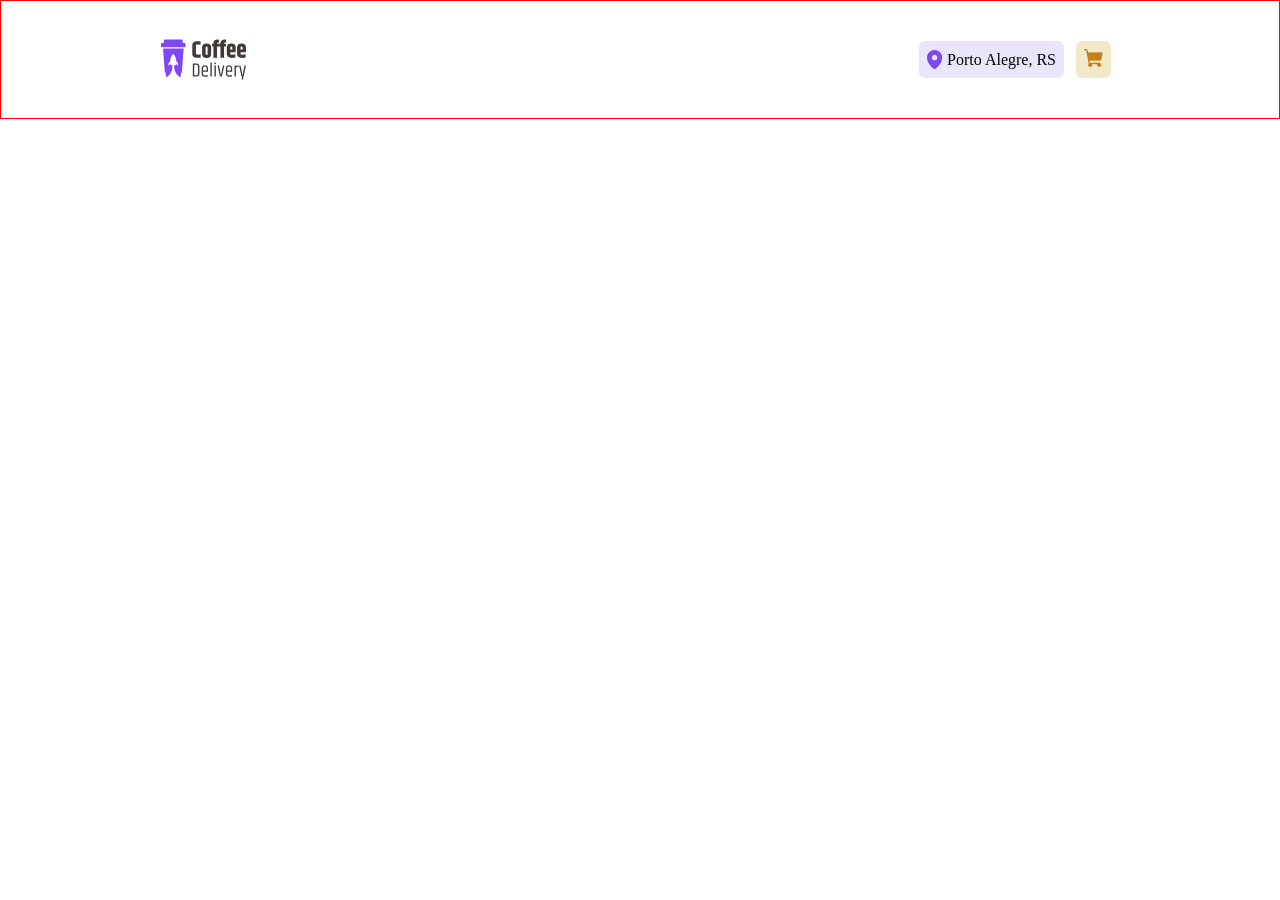
==== index.html @ a68ef125 "começando flex box" ====
<!DOCTYPE html>
<html lang="en">
<head>
    <meta charset="UTF-8">
    <meta name="viewport" content="width=device-width, initial-scale=1.0">
    <title>Coffee Delivery</title>
    <link rel="stylesheet" href="/index.css">
</head>
<body>
    <header>
        <img src="/imagens/Logo.svg" alt="Logo Coffee Delivery">
        <div class="div-header-right">
            <div class="div-local">
                <img src="/imagens/Vector (7).png" alt="ícone localização">
                <span>Porto Alegre, RS</span>
            </div>
            <button class="btn-cart">
                <img src="/imagens/Vector (6).png" alt="ícone carrinho">
            </button>
        </div>
    </header>
</body>
</html>
---- index.css ----
*{
    margin: 0;
    padding: 0;
    outline: 0;
    border: 0;
    box-sizing: border-box;
}
header{
    display: flex;
    padding: 32px 160px;
    justify-content: space-between;
    border: red 1px solid;
}
.div-local{
    background-color: #EBE5F9;
    border-radius: 6px;
    padding: 8px;
    display: flex;
    align-items: center;
    gap: 4px;
}
.btn-cart{
    background-color: #F1E9C9;
    padding: 8px;
    border-radius: 6px;
}
.div-header-right{
    display: flex;
    padding: 8px;
    border-radius: 6px;
    gap: 12px;
}
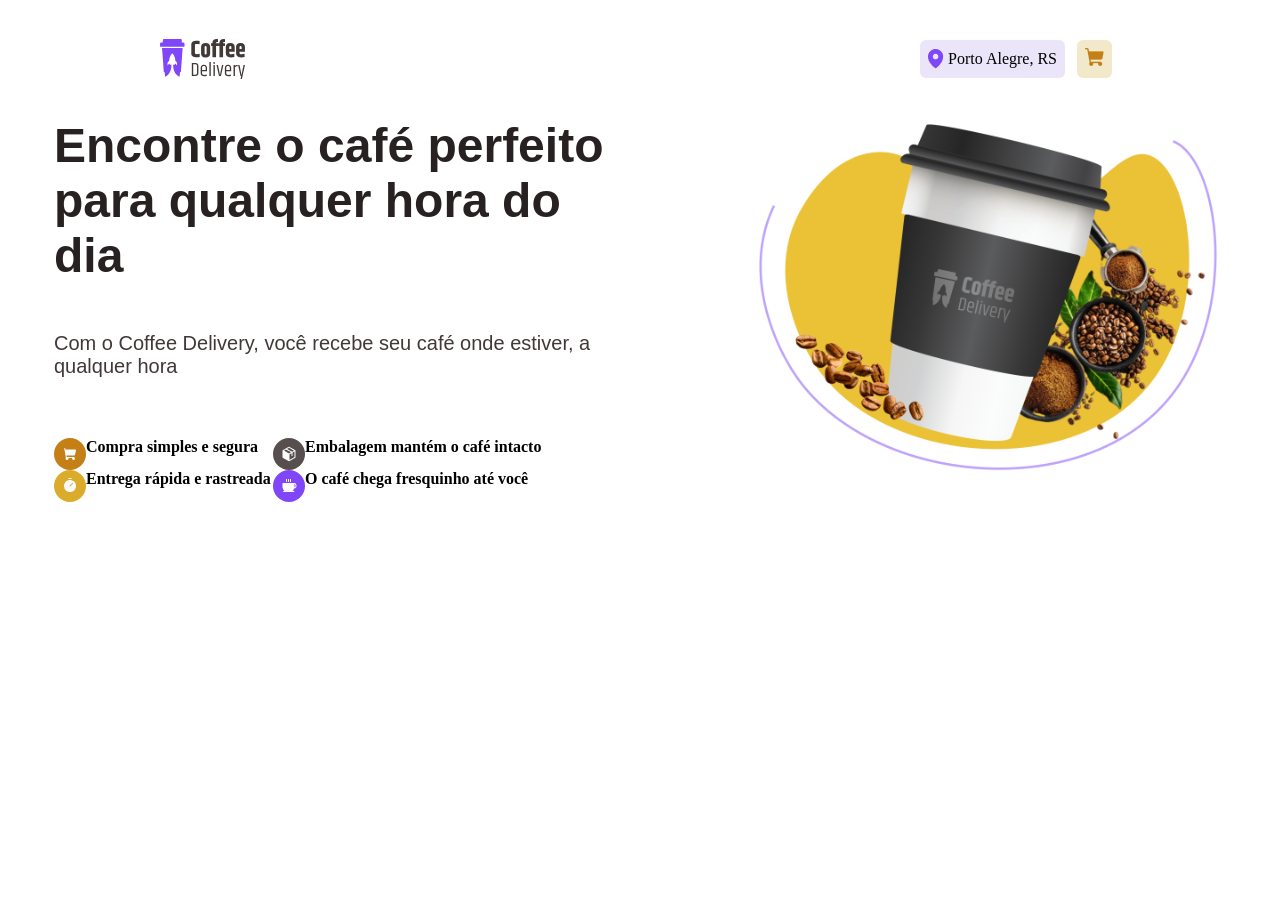
==== commit 6ebc5b6b: "mudanças pós-aula" ====
--- a/index.html
+++ b/index.html
@@ -19,5 +19,38 @@
             </button>
         </div>
     </header>
+    <section>
+        <div class="main_informar">
+            <h1 style="font-family: Arial, Helvetica, sans-serif; font-size: 48px; height: 124px; width: 588px; color: #272221;">Encontre o café perfeito para qualquer hora do dia</h1>
+            <br><br><br><br><br>
+            <p style="font-family: Arial, Helvetica, sans-serif; font-size: 20px; height: 52px; width: 588px; color: #403937;">Com o Coffee Delivery, você recebe seu café onde estiver, a qualquer hora</p>
+            <br><br><br>
+            <main class="table-vantagens">
+                <main class="v12">
+                    <div class="v1">
+                        <img src="/Carrinho.png" alt="ícone carrinho 2" class="carrinho2">
+                        <h3 style="font-size: 16px; height: 21px; width: 187px;">Compra simples e segura</h3>
+                    </div>
+                    <div class="v2">
+                        <img src="/Timer.png" alt="ícone timer" class="timer">
+                        <h3 style="font-size: 16px; height: 21px; width: 187px;">Entrega rápida e rastreada</h3>
+                    </div> 
+                </main>
+                <main class="v34">
+                    <div class="v3">
+                        <img src="/Caixa.png" alt="ícone caixa" class="caixa">
+                        <h3 style="font-size: 16px; height: 21px; width: 250px;">Embalagem mantém o café intacto</h3>
+                    </div>
+                    <div class="v4">
+                        <img src="/Cafezinho.png" alt="ícone cafézinho" class="cafezinho">
+                        <h3 style="font-size: 16px; height: 21px; width: 250px;">O café chega fresquinho até você</h3>
+                    </div>
+                </main> 
+            </main> 
+        </div>
+        <div class="imagem_copo">
+            <img src="imagens/Imagem.svg" alt="" height="360px">
+        </div>
+    </section>
 </body>
 </html>
--- a/index.css
+++ b/index.css
@@ -4,12 +4,12 @@
     outline: 0;
     border: 0;
     box-sizing: border-box;
+    font-family: 'Roboto';
 }
 header{
     display: flex;
     padding: 32px 160px;
     justify-content: space-between;
-    border: red 1px solid;
 }
 .div-local{
     background-color: #EBE5F9;
@@ -29,4 +29,50 @@
     padding: 8px;
     border-radius: 6px;
     gap: 12px;
+}
+section{
+    display: flex;
+    justify-content: space-around;
+}
+.vantagens{
+    display: flex;
+    justify-content: center;
+}
+.table-vantagens{
+    width: 567px;
+    height: 84px;
+    display: flex;
+    flex-direction: row;
+}
+.carrinho2{
+    width: 32px;
+    height: 32px;
+    padding: 8px;
+    background-color: #C47F17;
+    border-radius: 50%;
+}
+.caixa{
+    width: 32px;
+    height: 32px;
+    padding: 8px;
+    background-color: #574F4D;
+    border-radius: 50%;
+}
+.timer{
+    width: 32px;
+    height: 32px;
+    padding: 8px;
+    background-color: #DBAC2C;
+    border-radius: 50%;
+}
+.cafezinho{
+    width: 32px;
+    height: 32px;
+    padding: 8px;
+    background-color: #8047F8;
+    border-radius: 50%;
+}
+.v1,.v2,.v3,.v4{
+    display: flex;
+    flex-direction: row;
 }
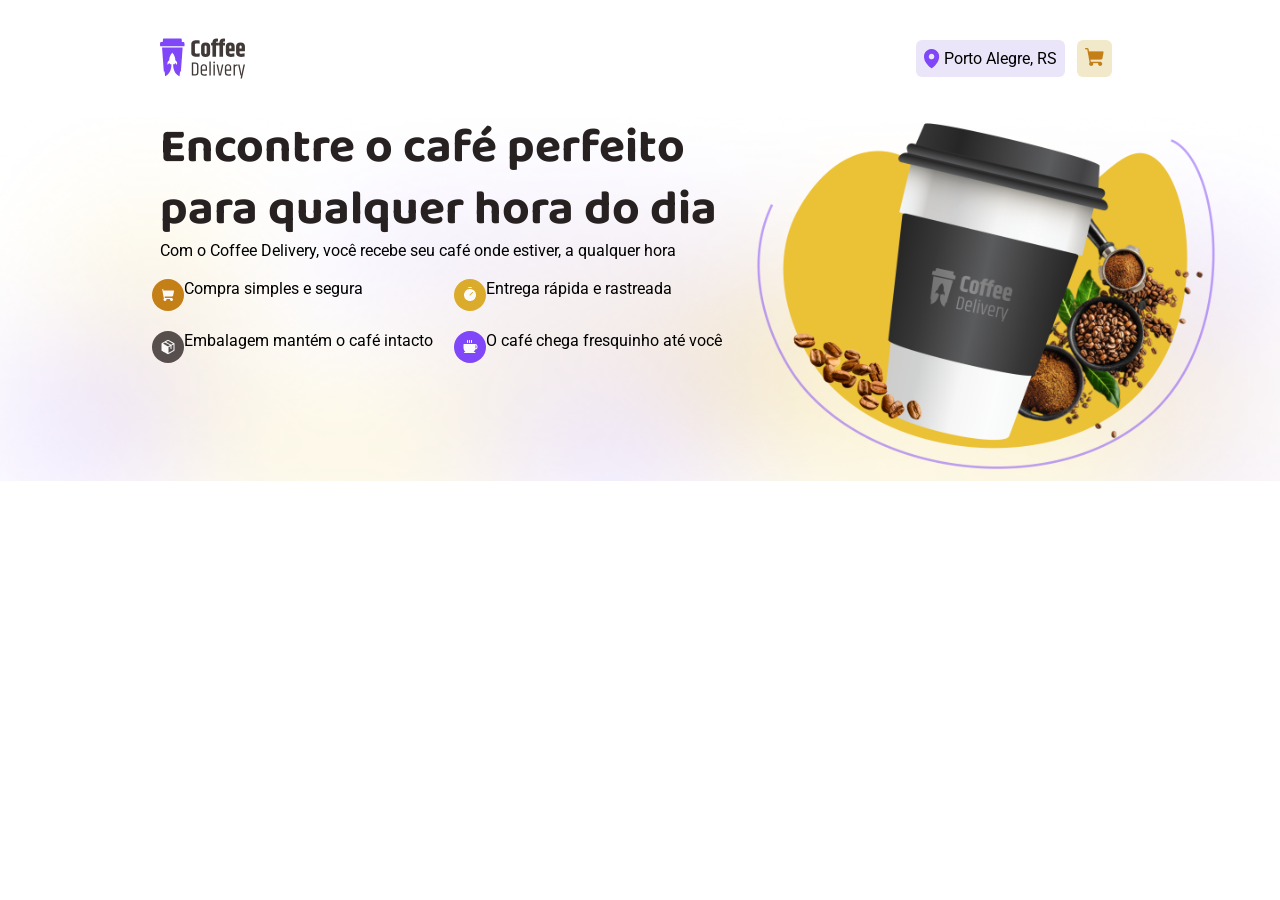
==== commit ba683b76: "mudanças da última aula" ====
--- a/index.html
+++ b/index.html
@@ -3,6 +3,13 @@
 <head>
     <meta charset="UTF-8">
     <meta name="viewport" content="width=device-width, initial-scale=1.0">
+    <link rel="preconnect" href="https://fonts.googleapis.com">
+    <link rel="preconnect" href="https://fonts.gstatic.com" crossorigin>
+    <link href="https://fonts.googleapis.com/css2?family=Baloo+2:wght@400..800&display=swap" rel="stylesheet">
+
+    <link rel="preconnect" href="https://fonts.googleapis.com">
+    <link rel="preconnect" href="https://fonts.gstatic.com" crossorigin>
+    <link href="https://fonts.googleapis.com/css2?family=Baloo+2:wght@400..800&family=Roboto:ital,wght@0,100..900;1,100..900&display=swap" rel="stylesheet">
     <title>Coffee Delivery</title>
     <link rel="stylesheet" href="/index.css">
 </head>
@@ -21,31 +28,28 @@
     </header>
     <section>
         <div class="main_informar">
-            <h1 style="font-family: Arial, Helvetica, sans-serif; font-size: 48px; height: 124px; width: 588px; color: #272221;">Encontre o café perfeito para qualquer hora do dia</h1>
-            <br><br><br><br><br>
-            <p style="font-family: Arial, Helvetica, sans-serif; font-size: 20px; height: 52px; width: 588px; color: #403937;">Com o Coffee Delivery, você recebe seu café onde estiver, a qualquer hora</p>
-            <br><br><br>
+            <h1 class="title_maininformar">Encontre o café perfeito para qualquer hora do dia</h1>
+            <p class="subtitle_maininformar">Com o Coffee Delivery, você recebe seu café onde estiver, a qualquer hora</p>
+            <br>
             <main class="table-vantagens">
-                <main class="v12">
-                    <div class="v1">
-                        <img src="/Carrinho.png" alt="ícone carrinho 2" class="carrinho2">
-                        <h3 style="font-size: 16px; height: 21px; width: 187px;">Compra simples e segura</h3>
-                    </div>
-                    <div class="v2">
-                        <img src="/Timer.png" alt="ícone timer" class="timer">
-                        <h3 style="font-size: 16px; height: 21px; width: 187px;">Entrega rápida e rastreada</h3>
-                    </div> 
-                </main>
-                <main class="v34">
-                    <div class="v3">
-                        <img src="/Caixa.png" alt="ícone caixa" class="caixa">
-                        <h3 style="font-size: 16px; height: 21px; width: 250px;">Embalagem mantém o café intacto</h3>
-                    </div>
-                    <div class="v4">
-                        <img src="/Cafezinho.png" alt="ícone cafézinho" class="cafezinho">
-                        <h3 style="font-size: 16px; height: 21px; width: 250px;">O café chega fresquinho até você</h3>
-                    </div>
-                </main> 
+                <ul class="lista-vantagens">
+                    <li class="v1">
+                        <img src="/Carrinho.png" alt="ícone carrinho 2" class="carrinho2 img-banner">
+                        <span style="font-size: 16px; height: 21px; width: 187px;">Compra simples e segura</span>
+                    </li>
+                    <li class="v2">
+                        <img src="/Timer.png" alt="ícone timer" class="timer img-banner">
+                        <span style="font-size: 16px; height: 21px; width: 187px;">Entrega rápida e rastreada</span>
+                    </li>
+                    <li class="v3">
+                        <img src="/Caixa.png" alt="ícone caixa" class="caixa img-banner">
+                        <span style="font-size: 16px; height: 21px; width: 250px;">Embalagem mantém o café intacto</span>
+                    </li>
+                    <li class="v4">
+                        <img src="/Cafezinho.png" alt="ícone cafézinho" class="cafezinho img-banner">
+                        <span style="font-size: 16px; height: 21px; width: 250px;">O café chega fresquinho até você</span>
+                    </li>
+                </ul> 
             </main> 
         </div>
         <div class="imagem_copo">
--- a/index.css
+++ b/index.css
@@ -5,11 +5,19 @@
     border: 0;
     box-sizing: border-box;
     font-family: 'Roboto';
-}
+    list-style: none; /* Essa função faz os items da lista ficarem sem pontuação */
+    font-family: "Roboto", sans-serif;
+} 
 header{
     display: flex;
     padding: 32px 160px;
     justify-content: space-between;
+}
+.div-header-right{
+    display: flex;
+    padding: 8px;
+    border-radius: 6px;
+    gap: 12px;
 }
 .div-local{
     background-color: #EBE5F9;
@@ -24,55 +32,73 @@
     padding: 8px;
     border-radius: 6px;
 }
-.div-header-right{
-    display: flex;
-    padding: 8px;
-    border-radius: 6px;
-    gap: 12px;
-}
 section{
     display: flex;
+    padding: 0 160px;
     justify-content: space-around;
+    background-image: url(/Background.png);
+    background-size: cover;
 }
-.vantagens{
+.title_maininformar{
+    font-family: "Baloo 2", sans-serif;
+    font-size: 48px;
+    height: 124px;
+    width: 588px;
+    line-height: 130%;
+    color: #272221;
+}
+h1{width: 24ch}
+.subtitlemaininformar{
+    margin-bottom: 16px;
+    font-family: "Roboto", sans-serif;
     display: flex;
-    justify-content: center;
+    flex-wrap: wrap; /* Faz o texto quando diminuir o tamanho da aba ou da página */
+    font-size: 20px;
+    height: 52px;
+    line-height: 130%;/* Tamanho da linha */
+    width: 35%;
+    color: #403937;
 }
 .table-vantagens{
     width: 567px;
     height: 84px;
+    margin-bottom: 66px;
     display: flex;
+    justify-content: center;
     flex-direction: row;
+}
+.lista-vantagens{
+    display: grid;
+    grid-template-columns: 1fr 1fr;
+    gap: 20px;
 }
 .carrinho2{
     width: 32px;
     height: 32px;
-    padding: 8px;
     background-color: #C47F17;
-    border-radius: 50%;
 }
 .caixa{
     width: 32px;
     height: 32px;
-    padding: 8px;
     background-color: #574F4D;
-    border-radius: 50%;
 }
 .timer{
     width: 32px;
     height: 32px;
-    padding: 8px;
     background-color: #DBAC2C;
-    border-radius: 50%;
 }
 .cafezinho{
     width: 32px;
     height: 32px;
-    padding: 8px;
     background-color: #8047F8;
-    border-radius: 50%;
 }
 .v1,.v2,.v3,.v4{
     display: flex;
-    flex-direction: row;
-}+    text-wrap: nowrap;
+    align-items: 12px;
+}
+.img-banner{
+    padding: 8px;
+    border-radius: 50%;
+    gap: 12px;
+}
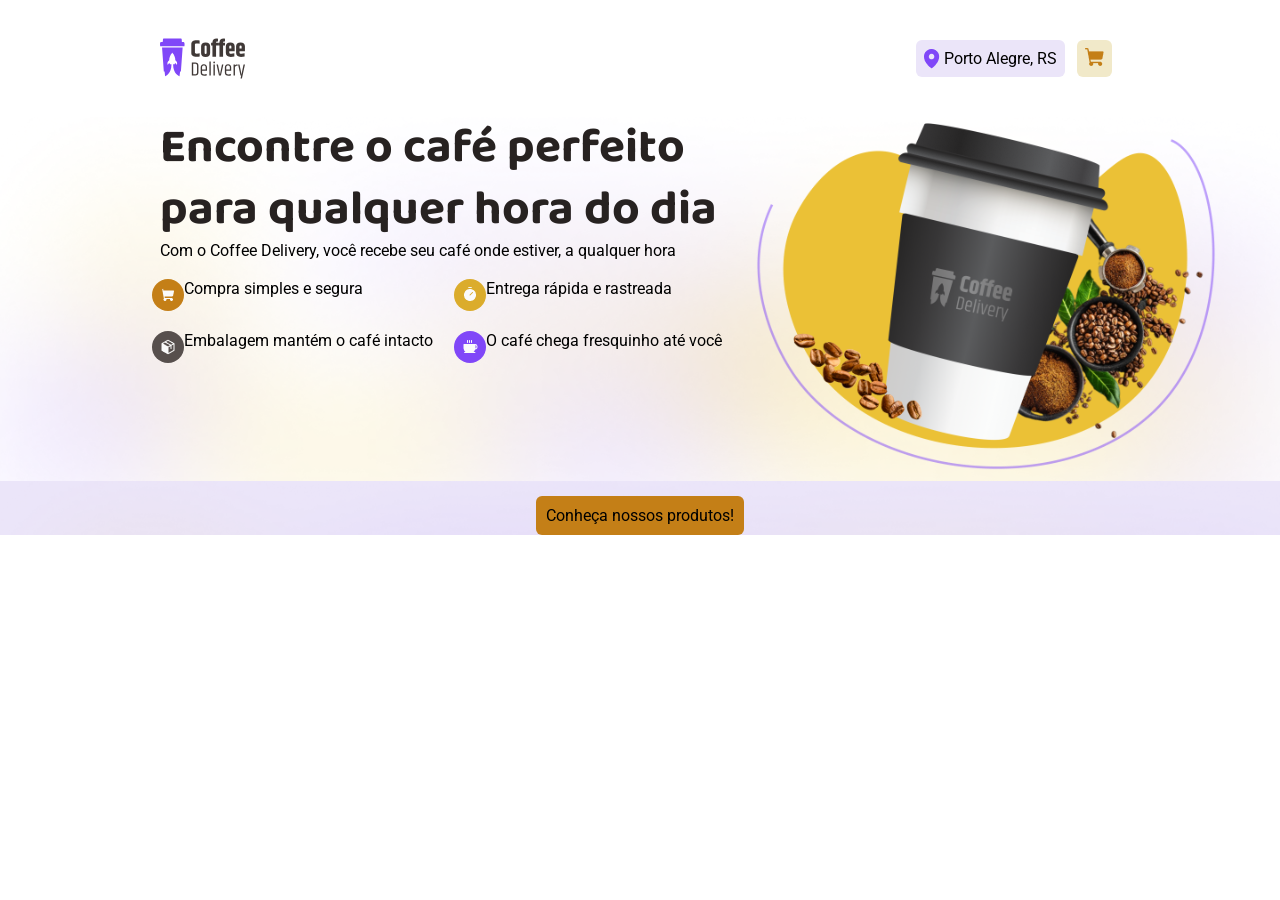
==== commit dea5f34a: "mudanças - aula 16/04/26" ====
--- a/index.html
+++ b/index.html
@@ -12,6 +12,7 @@
     <link href="https://fonts.googleapis.com/css2?family=Baloo+2:wght@400..800&family=Roboto:ital,wght@0,100..900;1,100..900&display=swap" rel="stylesheet">
     <title>Coffee Delivery</title>
     <link rel="stylesheet" href="/index.css">
+    <link rel="stylesheet" href="https://cdnjs.cloudflare.com/ajax/libs/animate.css/4.1.1/animate.min.css"/>
 </head>
 <body>
     <header>
@@ -27,34 +28,40 @@
         </div>
     </header>
     <section>
-        <div class="main_informar">
-            <h1 class="title_maininformar">Encontre o café perfeito para qualquer hora do dia</h1>
-            <p class="subtitle_maininformar">Com o Coffee Delivery, você recebe seu café onde estiver, a qualquer hora</p>
+        <div class="section">
+            <div class="main_informar">
+                <h1 class="title_maininformar">Encontre o café perfeito para qualquer hora do dia</h1>
+                <p class="subtitle_maininformar">Com o Coffee Delivery, você recebe seu café onde estiver, a qualquer hora</p>
+                <br>
+                <div class="table-vantagens">
+                    <ul class="lista-vantagens">
+                        <li class="v1">
+                            <img src="/Carrinho.png" alt="ícone carrinho 2" class="carrinho2 img-banner">
+                            <span style="font-size: 16px; height: 21px; width: 187px;">Compra simples e segura</span>
+                        </li>
+                        <li class="v2">
+                            <img src="/Timer.png" alt="ícone timer" class="timer img-banner">
+                            <span style="font-size: 16px; height: 21px; width: 187px;">Entrega rápida e rastreada</span>
+                        </li>
+                        <li class="v3">
+                            <img src="/Caixa.png" alt="ícone caixa" class="caixa img-banner">
+                            <span style="font-size: 16px; height: 21px; width: 250px;">Embalagem mantém o café intacto</span>
+                        </li>
+                        <li class="v4">
+                            <img src="/Cafezinho.png" alt="ícone cafézinho" class="cafezinho img-banner">
+                            <span style="font-size: 16px; height: 21px; width: 250px;">O café chega fresquinho até você</span>
+                        </li>
+                    </ul> 
+                </div>
+            </div>
             <br>
-            <main class="table-vantagens">
-                <ul class="lista-vantagens">
-                    <li class="v1">
-                        <img src="/Carrinho.png" alt="ícone carrinho 2" class="carrinho2 img-banner">
-                        <span style="font-size: 16px; height: 21px; width: 187px;">Compra simples e segura</span>
-                    </li>
-                    <li class="v2">
-                        <img src="/Timer.png" alt="ícone timer" class="timer img-banner">
-                        <span style="font-size: 16px; height: 21px; width: 187px;">Entrega rápida e rastreada</span>
-                    </li>
-                    <li class="v3">
-                        <img src="/Caixa.png" alt="ícone caixa" class="caixa img-banner">
-                        <span style="font-size: 16px; height: 21px; width: 250px;">Embalagem mantém o café intacto</span>
-                    </li>
-                    <li class="v4">
-                        <img src="/Cafezinho.png" alt="ícone cafézinho" class="cafezinho img-banner">
-                        <span style="font-size: 16px; height: 21px; width: 250px;">O café chega fresquinho até você</span>
-                    </li>
-                </ul> 
-            </main> 
-        </div>
-        <div class="imagem_copo">
-            <img src="imagens/Imagem.svg" alt="" height="360px">
+            <div class="imagem_copo">
+                <img src="imagens/Imagem.svg" alt="" height="360px">
+            </div>
         </div>
     </section>
+    <section class="direcionar-produtos">
+        <a href="/produtos.html" class="produtos animate__animated animate__pulse animate__infinite">Conheça nossos produtos!</a>
+    </section> 
 </body>
 </html>
--- a/index.css
+++ b/index.css
@@ -38,6 +38,14 @@
     justify-content: space-around;
     background-image: url(/Background.png);
     background-size: cover;
+}
+.main_informar{
+    display: flex;
+    flex-direction: column;
+}
+.title_maininformar, .subtitlemaininformar{
+    display: flex;
+    flex-direction: column;
 }
 .title_maininformar{
     font-family: "Baloo 2", sans-serif;
@@ -102,3 +110,19 @@
     border-radius: 50%;
     gap: 12px;
 }
+.section{
+    display: flex;
+    flex-direction: row;
+}
+.direcionar-produtos{
+    background-color: #EBE5F9;
+}
+.produtos{
+    display: flex;
+    background-color: #C47F17;
+    text-decoration: none;
+    padding: 10px;
+    border-radius: 6px;
+    color: black;
+    margin-top: 15px;
+}
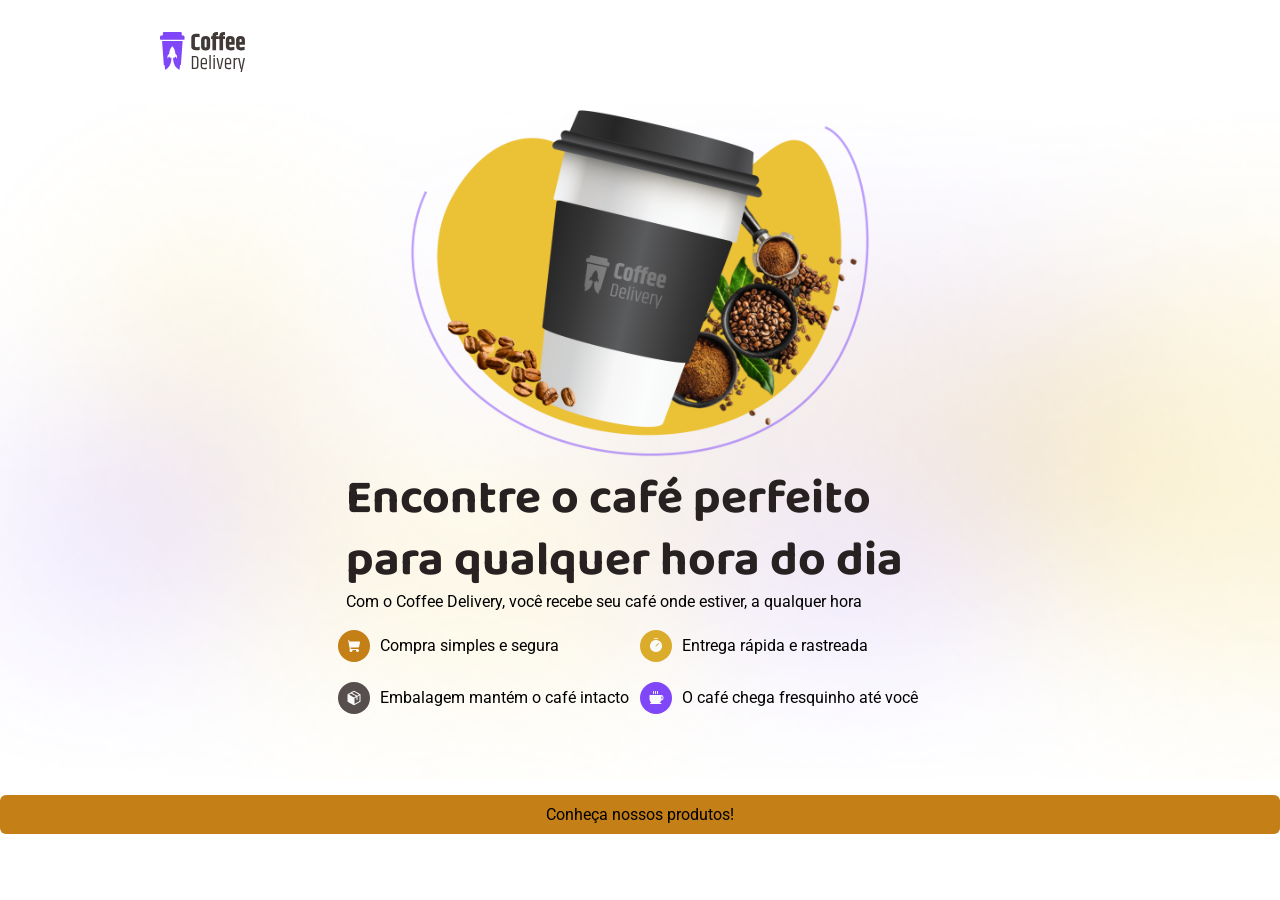
==== commit ad392889: "Mudanças com responsividade" ====
--- a/index.html
+++ b/index.html
@@ -17,7 +17,8 @@
 <body>
     <header>
         <img src="/imagens/Logo.svg" alt="Logo Coffee Delivery">
-        <div class="div-header-right">
+        <i class="fa-solid fa-bars"></i>
+        <!-- <div class="div-header-right">
             <div class="div-local">
                 <img src="/imagens/Vector (7).png" alt="ícone localização">
                 <span>Porto Alegre, RS</span>
@@ -25,7 +26,7 @@
             <button class="btn-cart">
                 <img src="/imagens/Vector (6).png" alt="ícone carrinho">
             </button>
-        </div>
+        </div> -->
     </header>
     <section>
         <div class="section">
@@ -37,19 +38,19 @@
                     <ul class="lista-vantagens">
                         <li class="v1">
                             <img src="/Carrinho.png" alt="ícone carrinho 2" class="carrinho2 img-banner">
-                            <span style="font-size: 16px; height: 21px; width: 187px;">Compra simples e segura</span>
+                            <span style="font-size: 16px; height: 21px; width: 187px;" class="text-v">Compra simples e segura</span>
                         </li>
                         <li class="v2">
                             <img src="/Timer.png" alt="ícone timer" class="timer img-banner">
-                            <span style="font-size: 16px; height: 21px; width: 187px;">Entrega rápida e rastreada</span>
+                            <span style="font-size: 16px; height: 21px; width: 187px;" class="text-v">Entrega rápida e rastreada</span>
                         </li>
                         <li class="v3">
                             <img src="/Caixa.png" alt="ícone caixa" class="caixa img-banner">
-                            <span style="font-size: 16px; height: 21px; width: 250px;">Embalagem mantém o café intacto</span>
+                            <span style="font-size: 16px; height: 21px; width: 250px;" class="text-v">Embalagem mantém o café intacto</span>
                         </li>
                         <li class="v4">
                             <img src="/Cafezinho.png" alt="ícone cafézinho" class="cafezinho img-banner">
-                            <span style="font-size: 16px; height: 21px; width: 250px;">O café chega fresquinho até você</span>
+                            <span style="font-size: 16px; height: 21px; width: 250px;" class="text-v">O café chega fresquinho até você</span>
                         </li>
                     </ul> 
                 </div>
@@ -60,8 +61,8 @@
             </div>
         </div>
     </section>
-    <section class="direcionar-produtos">
-        <a href="/produtos.html" class="produtos animate__animated animate__pulse animate__infinite">Conheça nossos produtos!</a>
-    </section> 
+    <div class="direcionar-produtos">
+        <a href="/produtos.html" class="produtos">Conheça nossos produtos!</a>
+    </div> 
 </body>
 </html>
--- a/index.css
+++ b/index.css
@@ -12,6 +12,10 @@
     display: flex;
     padding: 32px 160px;
     justify-content: space-between;
+}
+header i{
+    color: #8047F8;
+    font-size: 24px;
 }
 .div-header-right{
     display: flex;
@@ -32,12 +36,13 @@
     padding: 8px;
     border-radius: 6px;
 }
-section{
+.section{
     display: flex;
     padding: 0 160px;
-    justify-content: space-around;
+    justify-content: space-between;
     background-image: url(/Background.png);
     background-size: cover;
+    flex-wrap: wrap-reverse;
 }
 .main_informar{
     display: flex;
@@ -103,7 +108,10 @@
 .v1,.v2,.v3,.v4{
     display: flex;
     text-wrap: nowrap;
-    align-items: 12px;
+    align-items: center;
+}
+.text-v{
+    padding-left: 10px;
 }
 .img-banner{
     padding: 8px;
@@ -114,15 +122,30 @@
     display: flex;
     flex-direction: row;
 }
-.direcionar-produtos{
-    background-color: #EBE5F9;
-}
 .produtos{
     display: flex;
+    justify-content: center;
     background-color: #C47F17;
     text-decoration: none;
     padding: 10px;
     border-radius: 6px;
     color: black;
     margin-top: 15px;
+}
+@media (width <= 1395px){
+    .section{
+        justify-content: center;
+    }
+}
+@media (width <= 768px){
+    header{
+        padding: 32px 160px;
+    }
+}
+@media (width <= 375px){
+    header i{
+        font-size: 24px;
+        color: #8047F8;
+    }
+
 }
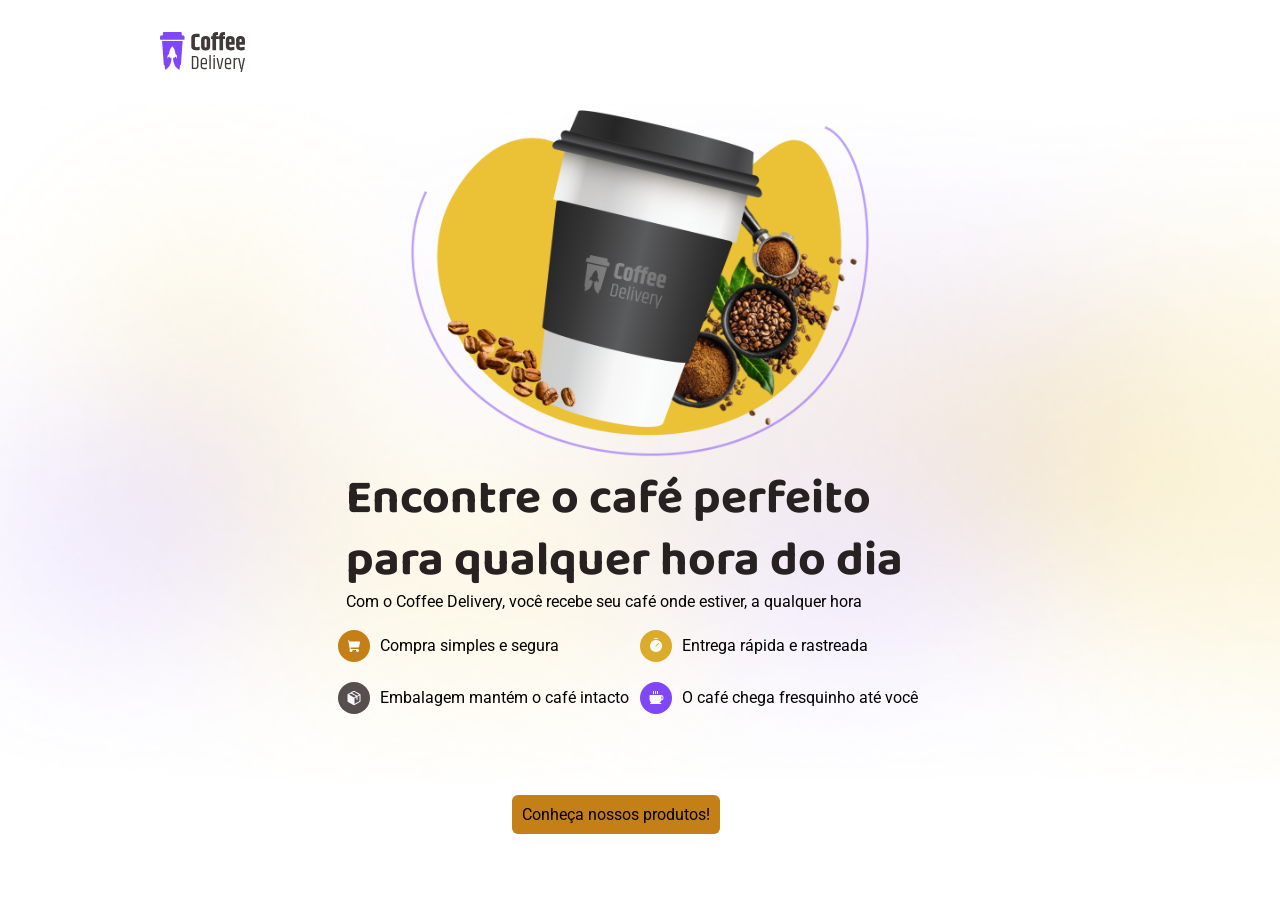
==== commit f1a99179: "Mudanças - 04/05/2026" ====
--- a/index.html
+++ b/index.html
@@ -62,7 +62,7 @@
         </div>
     </section>
     <div class="direcionar-produtos">
-        <a href="/produtos.html" class="produtos">Conheça nossos produtos!</a>
+        <a href="/produtos.html" class="produtos animate__animated animate__pulse animate__infinite">Conheça nossos produtos!</a>
     </div> 
 </body>
 </html>
--- a/index.css
+++ b/index.css
@@ -123,23 +123,30 @@
     flex-direction: row;
 }
 .produtos{
-    display: flex;
-    justify-content: center;
+    display: block;
     background-color: #C47F17;
     text-decoration: none;
     padding: 10px;
     border-radius: 6px;
     color: black;
     margin-top: 15px;
+    margin-left: 45%;
+    width: fit-content;
 }
 @media (width <= 1395px){
     .section{
         justify-content: center;
     }
+    .produtos{
+        margin-left: 40%;
+    }
 }
 @media (width <= 768px){
     header{
         padding: 32px 160px;
+    }
+    .produtos{
+        margin-left: 35%;
     }
 }
 @media (width <= 375px){
